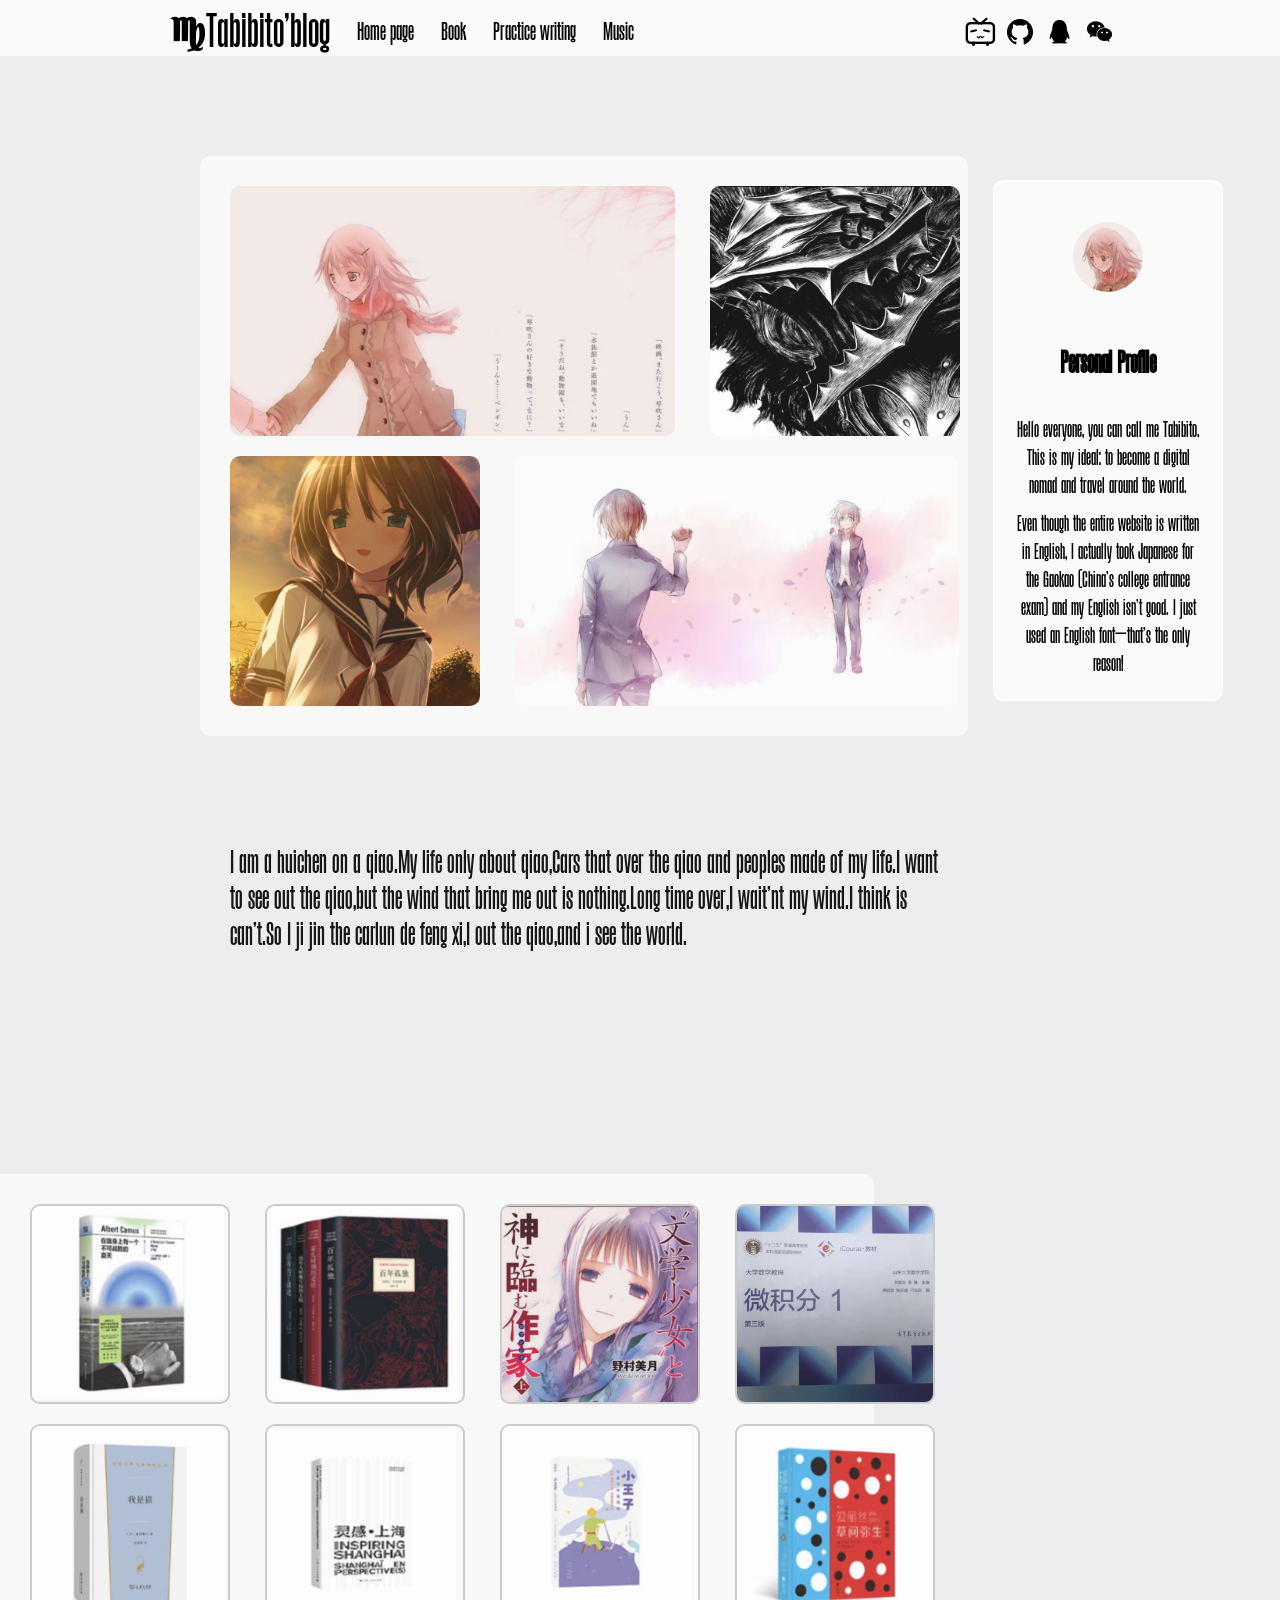
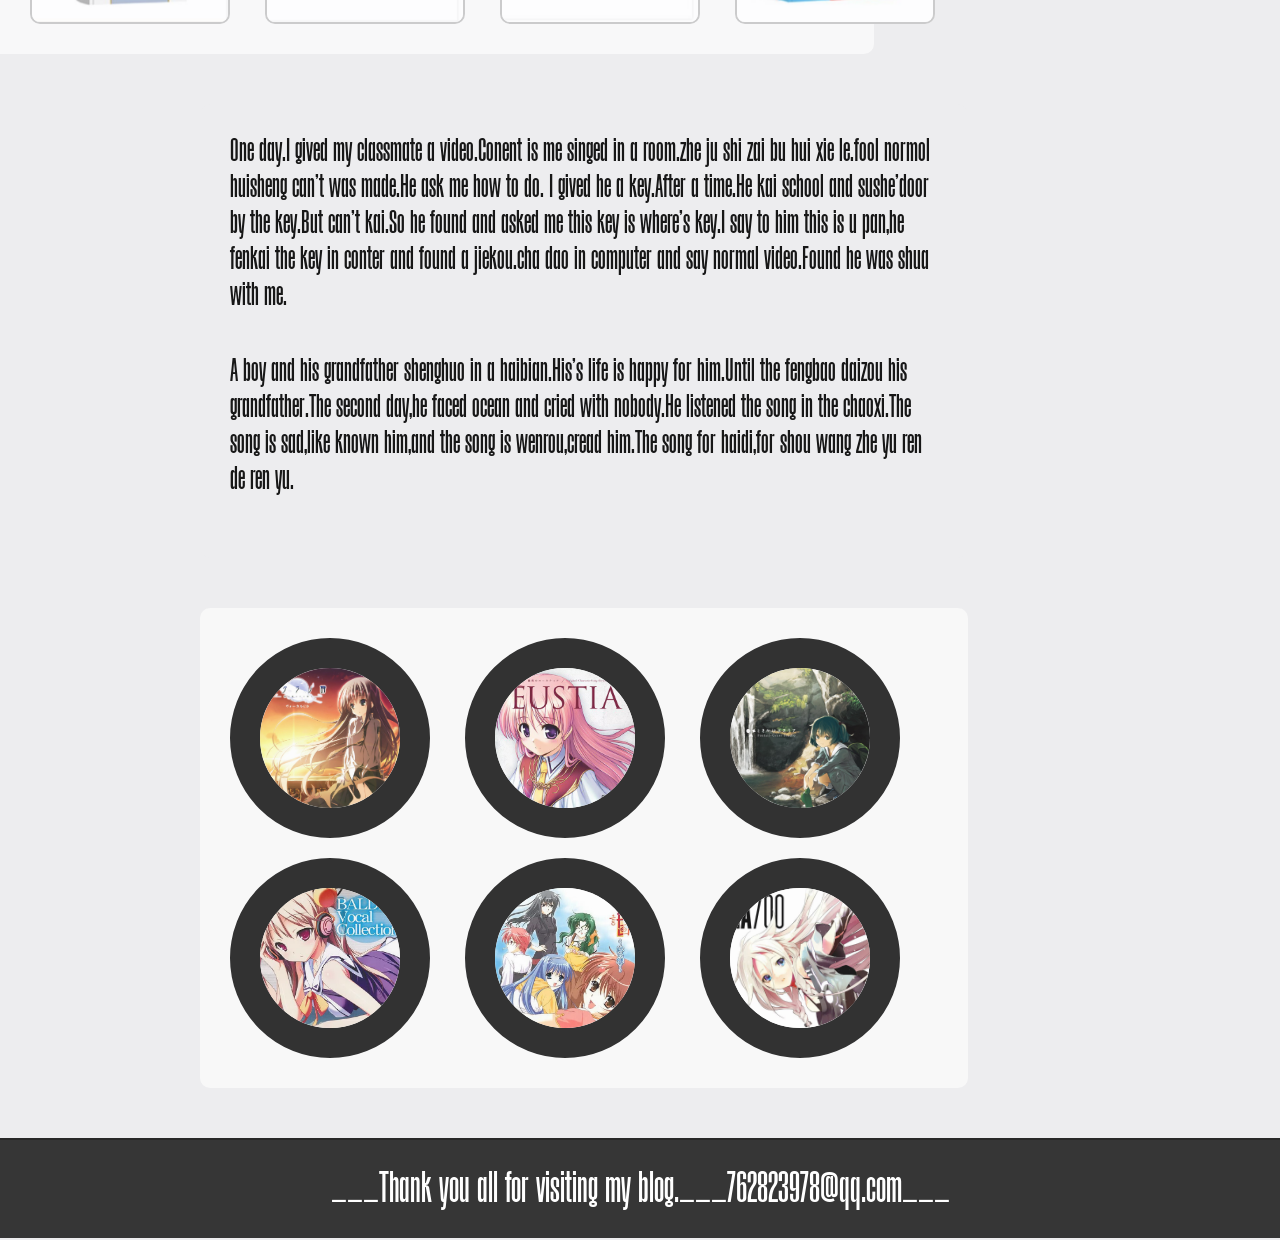
==== index.html @ 1c13a4a9 "修复404错误：重新组织项目结构，添加index.html到根目录" ====
<!DOCTYPE html>
<html lang="en">
<head>
    <meta charset="UTF-8">
    <meta name="viewport" content="width=device-width, initial-scale=1.0">
    <title>myBolg</title>
    <link rel="stylesheet" href="./css/blog.css">
    <link rel="stylesheet" href="./fonts/font66/iconfont.css">
</head>
<body>
    <!-- 导航栏 -->
    <div class="nav">
        <!-- 左侧 -->
         <div class="zhanwei1"></div>
        <div class="nav_left">
            <div class="logo"><span class="iconfont icon-chunvzuo"></span>Tabibito'blog</div>
            <div><a href="#home">Home page</a></div>
            <div><a href="#book">Book</a></div>
            <div><a href="#Practice_writing">Practice writing</a></div>
            <div><a href="#music">Music</a></div>
        </div>
        <div class="zhanwei"></div>
        <!-- 右侧 -->
        <div class="nav_right">
            <div><a href="https://space.bilibili.com/531236446?spm_id_from=333.788.0.0" class="iconfont icon-Bzhan" target="_blank"></a></div>
            <div><a href="https://github.com/tabibito969" class="iconfont icon-github-fill" target="_blank"></a></div>
            <div class="qq"><a href="#" class="iconfont icon-QQ"></a><img src="./src/qq.png" alt="" width="200px"></div>
            <div class="wechat"><a href="#" class="iconfont icon-weixin"></a><img src="./src/wechat.png" alt="" width="200px"></div>
        </div>
        <div class="zhanwei2"></div>
        <div class="personal_profile">
            <img src="./src/touxiang.png" alt="">
            <h3>Personal Profile</h3>
            <p>Hello everyone, you can call me Tabibito. This is my ideal: to become a digital nomad and travel around the world.</p>
            <p>Even though the entire website is written in English, I actually took Japanese for the Gaokao (China's college entrance exam) and my English isn't good. I just used an English font—that's the only reason! </p>
        </div>
    </div>
    <div class="zhanwei3" id="home"></div>
    <div>
        <div class="main">
            <div class="ge1">
                <img src="./src/169first.jpg" alt="" height="250px">
                <img src="./src/11first.jpg" alt="" height="250px">
            </div>
            <div class="ge2">
                <img src="./src/11second.jpg" alt="" height="250px">
                <img src="./src/169second.jpg" alt="" height="250px">
            </div>
        </div>
        <!-- 诗句装饰 -->
        <div class="main3"><p><p>I am a huichen on a qiao.My life only about qiao,Cars that over the qiao and peoples made of my life.I want to see out the qiao,but the wind that bring me out is nothing.Long time over,I wait'nt my wind.I think is can't.So I ji jin the carlun de feng xi,I out the qiao,and i see the world.</p>
        </p></div>
        <div class="zhanwei4" id="book"></div>
        <div class="main2">
            <div class="ge3">
                <img src="./src/1.jpg" alt="" width="200px">
                <div class="jianjie1"><p>In 1937, Camus first encountered the concept of "the absurd" in his debut work, L'Envers et l'Endroit (Betwixt and Between). In his twenties, his thinking already reached the boundaries of existential inquiry. The following year, he incorporated physical sensations into his writing, turning his focus to the sunlight, rocks, wind, and salt along the Algerian Mediterranean coast, and immersing himself in the perceptions of the land and the human body. This gave birth to Noces (Weddings), which became</p></div>
                <img src="./src/2.jpg" alt="" width="200px">
                <div class="jianjie2"><p>For Gabriel García Márquez, what shines is not just his stories, but his life itself. The Gabriel García Márquez: Four Masterpieces Collection brings together four "classics among classics" that top the list of his must-read works: his novels One Hundred Years of Solitude and Love in the Time of Cholera, his novella No One Writes to the Colonel, and his only autobiography Living to Te</p></div>
                <img src="./src/3.jpg" alt="" width="200px">
                <div class="jianjie3"><p>"I’m Tono Azusa—your typical 'literary girl,' as you can see." It’s been two years since I met this mysterious girl who refers to herself that way. Guided by this "literary girl"—someone who loves the world’s stories so much she wishes she could devour them—Kokoro has navigated and overcome all kinds of hardships.
Yet, the day of Azusa’s graduation is finally drawing near. And then… This "literary girl" suddenly utters words of betrayal. Stunned by this, Kokoro is further manipulated by Ruto.</p></div>
                <img src="./src/4.jpg" alt="" width="200px">
                <div class="jianjie4"><p>This set of textbooks is written by frontline teachers with rich teaching experience from the School of Mathematics, Shandong University. The first edition was a national planned textbook for the "Tenth Five-Year Plan" period in general higher education, including Calculus I, Calculus II, Linear Algebra (Original Edition), Probability Theory and Mathematical Statistics, and Complex Functions and Integral Transforms (five volumes). After years of teaching practice, the School of Mathematics of Shandong University has achieved remarkable results in mathematics curriculum construction and mathematics teaching reform. Integral and Differential Practice, Linear Algebra, Complex Functions and Integral Transforms were rated as national excellent courses in 2007</p></div>
            </div>
            <div class="ge4">
                <img src="./src/6.jpg" alt="" width="200px">
                <div class="jianjie1"><p>I Am a Cat is a full-length novel by Natsume Soseki and also his representative work. Written between 1904 and September 1906, the work began serialization in the magazine Hototogisu in January 1905, and was later published in three volumes: Volume 1, Volume 2, and Volume 3.
The era in which Natsume Soseki lived was a period when Japan was transitioning from a feudal society to a capitalist society and embarking on a path of "civilization and enlightenment." After the Meiji Restoration, while the economy developed, social</p></div>
                <img src="./src/7.jpg" alt="" width="200px">
                <div class="jianjie2"><p>Shanghai is a global metropolis with growing economic and cultural influence, as well as one brimming with opportunities. When China and the world converge and integrate in Shanghai, there is also a need for a literary work that embodies and symbolizes Shanghai’s diversity and internationalization—serving to better introduce this inclusive city to the world.
Compiled by David Gosset, a French expert in global affairs and international relations, this book invites over 30 renowned figures from home and abroad to each contribute a short essay. These contributors come from fields including politics, business, </p></div>
                <img src="./src/8.jpg" alt="" width="200px">
                <div class="jianjie3"><p>Antoine de Saint-Exupéry was a renowned modern French writer, and his fairy tale novel The Little Prince stands as a masterpiece of modern fairy tales. This edition of The Little Prince (Author’s Hand-Drawn Illustrations Commemorative Version), translated by Fan Dongxing, includes both the novel The Little Prince and the essay Letter to a Hostage. It also features hand-drawn illustrations exclusively authorized by the original author.
Written in the form of an essay, Letter to a Hostage embodies the author’s profound insights into friendship, his motherland, and the inheritance of civilization, as well as his reflections on humanity and the earth. In contrast, The Little Prince is prese</p></div>
                <img src="./src/9.jpg" alt="" width="200px">
                <div class="jianjie4"><p>Alice's Adventures in Wonderland is a literary work published in 1865 by British author Charles Lutwidge Dodgson (1832–1898) under the pen name Lewis Carroll. It tells the story of Alice, a fantasy-loving young girl, who chases a talking rabbit holding a pocket watch in her dream—only to fall down a rabbit hole. This marks the start of her wonderful and absurd journey. Later, she confronts the foolish and stubborn Red King and Red Queen; it is only after she shouts out loud that she wakes up from the dream.</p></div>
            </div>
        </div>
        <div class="main3" id="Practice_writing">
            <p>One day.I gived my classmate a video.Conent is me singed in a room.zhe ju shi zai bu hui xie le.fool normol huisheng can't was made.He ask me how to do. I gived he a key.After a time.He kai school and sushe'door by the key.But can't kai.So he found and asked me this key is where's key.I say to him this is u pan,he fenkai the key in conter and found a jiekou.cha dao in computer and say normal video.Found he was shua with me.</p>
            <div class="zhanwei4" id="music"></div>
            <p>A boy and his grandfather shenghuo in a haibian.His's life is happy for him.Until the fengbao daizou his grandfather.The second day,he faced ocean and cried with nobody.He listened the song in the chaoxi.The song is sad,like known him,and the song is wenrou,cread him.The song for haidi,for shou wang zhe yu ren de ren yu.</p>
        </div>
        <div class="main4 ">
            <div class="ge1">
            <div><img src="./src/11.png" alt="" width="200px"></div>
            <div><img src="./src/12.png" alt="" width="200px"></div>
            <div><img src="./src/15.png" alt="" width="200px"></div>
        </div>
            <div class="ge2">
                <div><img src="./src/13.png" alt="" width="200px"></div>
                <div><img src="./src/14.png" alt="" width="200px"></div>
                <div><img src="./src/16.png" alt="" width="200px"></div>
            </div>
        </div>
    </div>

    <!-- 页脚 -->
    <div class="footer">___Thank you all for visiting my blog.___762823978@qq.com___
    </div>
</body>
</html>
---- css/blog.css ----
@font-face {
  font-family: 'YourFontName';
  src: url(../fonts/Galgo-Regular.woff2) format('woff2'),
       url(../fonts/Galgo-Regular.woff) format('woff'); 
  font-weight: normal;
  font-style: normal;
}


/* 初始化 */
*{
    margin: 0;
    padding: 0;
    box-sizing: border-box;
    font-family: YourFontName, sans-serif;
    scroll-behavior: smooth;
}
/* 背景 */
body{
    background-color: rgb(237,237,239);
    position: relative;
}

.nav{
    background-color: rgb(250,250,250);
    display: flex;
    justify-self: center;
    width: 100%;
    font-size: 30px;
    text-align: justify;
    line-height: 65px;
    height: 56px;
    position: fixed;
    z-index: 100;
}
.zhanwei3{
    width: 100%;
    height: 56px;
}
.nav_left{
    color: rgb(0, 0, 0);
    cursor: pointer;
    display: flex;
    gap: 15px;
    flex: 3;
    justify-content:space-around;
    text-decoration: none;
}
.nav_left a{
    color: rgb(0, 0, 0);
    text-decoration: none;
}
.nav_left a:checked{
    color: rgb(0, 0, 0);
    text-decoration: none;
}
/* 图标加大 */
.nav_left span{
    font-size: 40px;
    color: rgb(0, 0, 0);
}
.logo{
    font-size: 56px;
    color: rgb(0, 0, 0);
}
.zhanwei{
    flex: 2;
    text-align: center;
}
.nav_right{
    flex: 1;
    text-align: right;
    display: flex;
    color: rgb(0, 0, 0);
    justify-content:space-around;
    position: relative;
}
.qq{
    position: relative;
    display: block;
}

.qq img{
    display: block;
    position: absolute;
    z-index: 10;
    top: 64px;
    right: -84px;
    border-radius: 10px;
    opacity: 0;
    pointer-events: none;
}
.qq:hover img{
    opacity: 1;
    transition: all 0.3s ease-in-out;
}

.wechat img{
    display: block;
    position: absolute;
    z-index: 10;
    top: 64px;
    right: -84px;
    border-radius: 10px;
    opacity: 0;
    pointer-events: none;
}
.wechat:hover img{
    opacity: 1;
    transition: all 0.3s ease-in-out;
}
.zhanwei2{
    flex: 1;
    text-align: center;
    color: white;
}
.zhanwei1{
    flex: 1;
    text-align: center;
    color: white;
}
/* 颜色 */
/* 灰rgb(237,237,239)
   白rgb(250,250,250)
*/

.main{
    background-color: rgb(250,250,250);
    width: 60%;
    opacity: 0.9;
    border-radius: 10px;
    margin: 100px 400px 50px 200px;
    padding: 30px;
}
.ge1{
    display: flex;
    gap: 35px;
    margin-bottom: 20px;
}
.ge2{
    display: flex;
    gap: 35px;
}
.main img{
    display: block;
    border-radius: 10px;
}
.main img:hover{
    /* 阴影效果 */
    box-shadow: 5px 5px 35px -10px rgb(161, 160, 160);
    transition: all 0.1s ease-in-out;
}
/* 个人简介 */
.personal_profile{
    position: absolute;
    background-color: rgb(250,250,250);
    width: 230px;
    height: 521px;
    top: 180px;
    right: 57px;
    border-radius: 10px;
    border: 2px solid rgb(255, 255, 255);
}
.personal_profile img{
    display: block;
    width: 70px;
    height: 70px;
    border-radius: 50%;
    margin: 40px auto;
}

.personal_profile h3{
    color: rgb(0, 0, 0);
    text-align: center;
    margin:20px auto;
    font-size: 35px;
}
.personal_profile p{
    color: rgb(0, 0, 0);
    text-align: center;
    margin:10px 20px;
    font-size: 25px;
    line-height: 28px;
}
.footer{
    background-color: rgb(54, 54, 54);
    height: 100px;
    text-align: center;
    line-height: 100px;
    color: white;
    font-size: 50px;
    border-top: 2px solid rgb(40, 40, 40);
}

.main2{
    background-color: rgb(250,250,250);
    width: 80%;
    opacity: 0.9;
    border-radius: 10px;
    margin: 100px 400px 50px -150px;
    padding: 30px;
    padding-left: 180px;
    position: relative;
}
.ge3{
    display: flex;
    gap: 35px;
    margin-bottom: 20px;
}
.ge4{
    display: flex;
    gap: 35px;
}
.main2 img{
    display: block;
    border-radius: 10px;
    border-radius: 10px;
    border: 2px solid rgb(200, 200, 200);
}

.jianjie1{
    width: 200px;
    height: 200px;
    position: absolute;
    opacity: 0;
    background-color: rgb(129, 129, 132);
    color: black;
    font-size: 16px;
    line-clamp: 5;
    overflow: hidden;
    text-overflow: ellipsis;
    line-height: 36px;
    border-radius: 10px;
    padding: 10px;
}
.jianjie2{
    width: 200px;
    height: 200px;
    position: absolute;
    opacity: 0;
    background-color: rgb(129, 129, 132);
    color: black;
    font-size: 16px;
    line-clamp: 5;
    overflow: hidden;
    text-overflow: ellipsis;
    line-height: 36px;
    border-radius: 10px;
    padding: 10px;
    left: 415px;
}.jianjie3{
    width: 200px;
    height: 200px;
    position: absolute;
    opacity: 0;
    background-color: rgb(129, 129, 132);
    color: black;
    font-size: 16px;
    line-clamp: 5;
    overflow: hidden;
    text-overflow: ellipsis;
    line-height: 36px;
    border-radius: 10px;
    padding: 10px;
    left: 650px;
}.jianjie4{
    width: 200px;
    height: 200px;
    position: absolute;
    opacity: 0;
    background-color: rgb(159, 159, 161);
    color: black;
    font-size: 16px;
    line-clamp: 5;
    overflow: hidden;
    text-overflow: ellipsis;
    line-height: 36px;
    border-radius: 10px;
    padding: 10px;
    left: 885px;
}
.jianjie1:hover,
.jianjie2:hover,
.jianjie3:hover,
.jianjie4:hover{
    opacity: 0.8;
    transition: all 0.3s ease-in-out;
}

.zhanwei4{
    height: 10px;
}
.main3{
    width: 60%;
    opacity: 0.9;
    border-radius: 10px;
    margin: 50px 400px 50px 200px;
    padding: 30px;
    background-color: rgb(237,237,239);
}
.main3 p{
    color: rgb(0, 0, 0);
    font-size: 37px;
    line-height: 36px;
    margin-bottom: 30px;
}
.main4{
    width: 60%;
    opacity: 0.9;
    border-radius: 10px;
    margin: 50px 400px 50px 200px;
    padding: 30px;
    background-color: rgb(250,250,250);
}
.main4 img{
    display: block;
    border-radius: 50%;
    border: 30px solid rgb(30, 30, 30);
    gap: 50px;
}
---- fonts/font66/iconfont.css ----
@font-face {
  font-family: "iconfont"; /* Project id  */
  src: url('iconfont.ttf?t=1761046039266') format('truetype');
}

.iconfont {
  font-family: "iconfont" !important;
  font-size: 30px;
  font-style: normal;
  -webkit-font-smoothing: antialiased;
  -moz-osx-font-smoothing: grayscale;
  /* 去下划线 */
  text-decoration: none;
  color: rgb(0, 0, 0);
}

.iconfont:checked{
  text-decoration: none;
  color: rgb(0, 0, 0);
}
.icon-weixin:before {
  content: "\f0106";
}

.icon-chunvzuo:before {
  content: "\e637";
}

.icon-QQ:before {
  content: "\e882";
}

.icon-github-fill:before {
  content: "\e885";
}

.icon-Bzhan:before {
  content: "\ea4a";
}
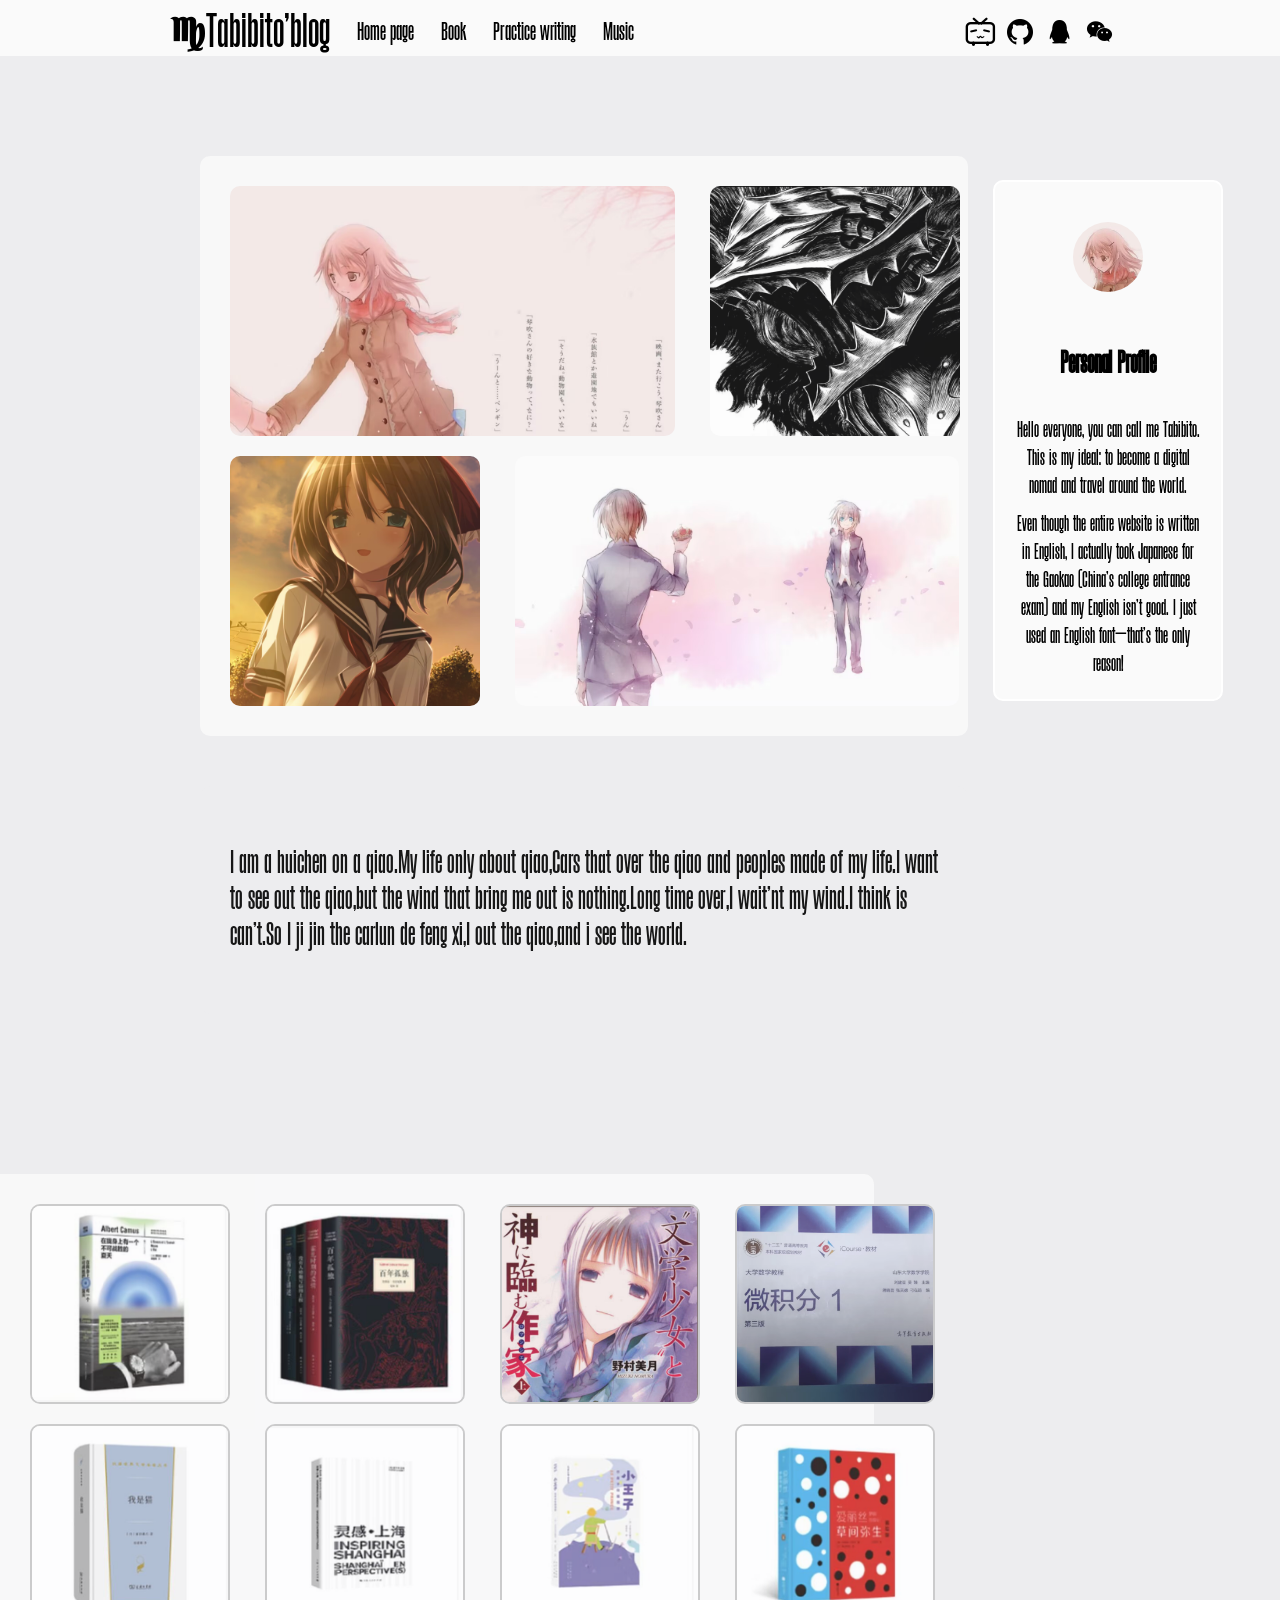
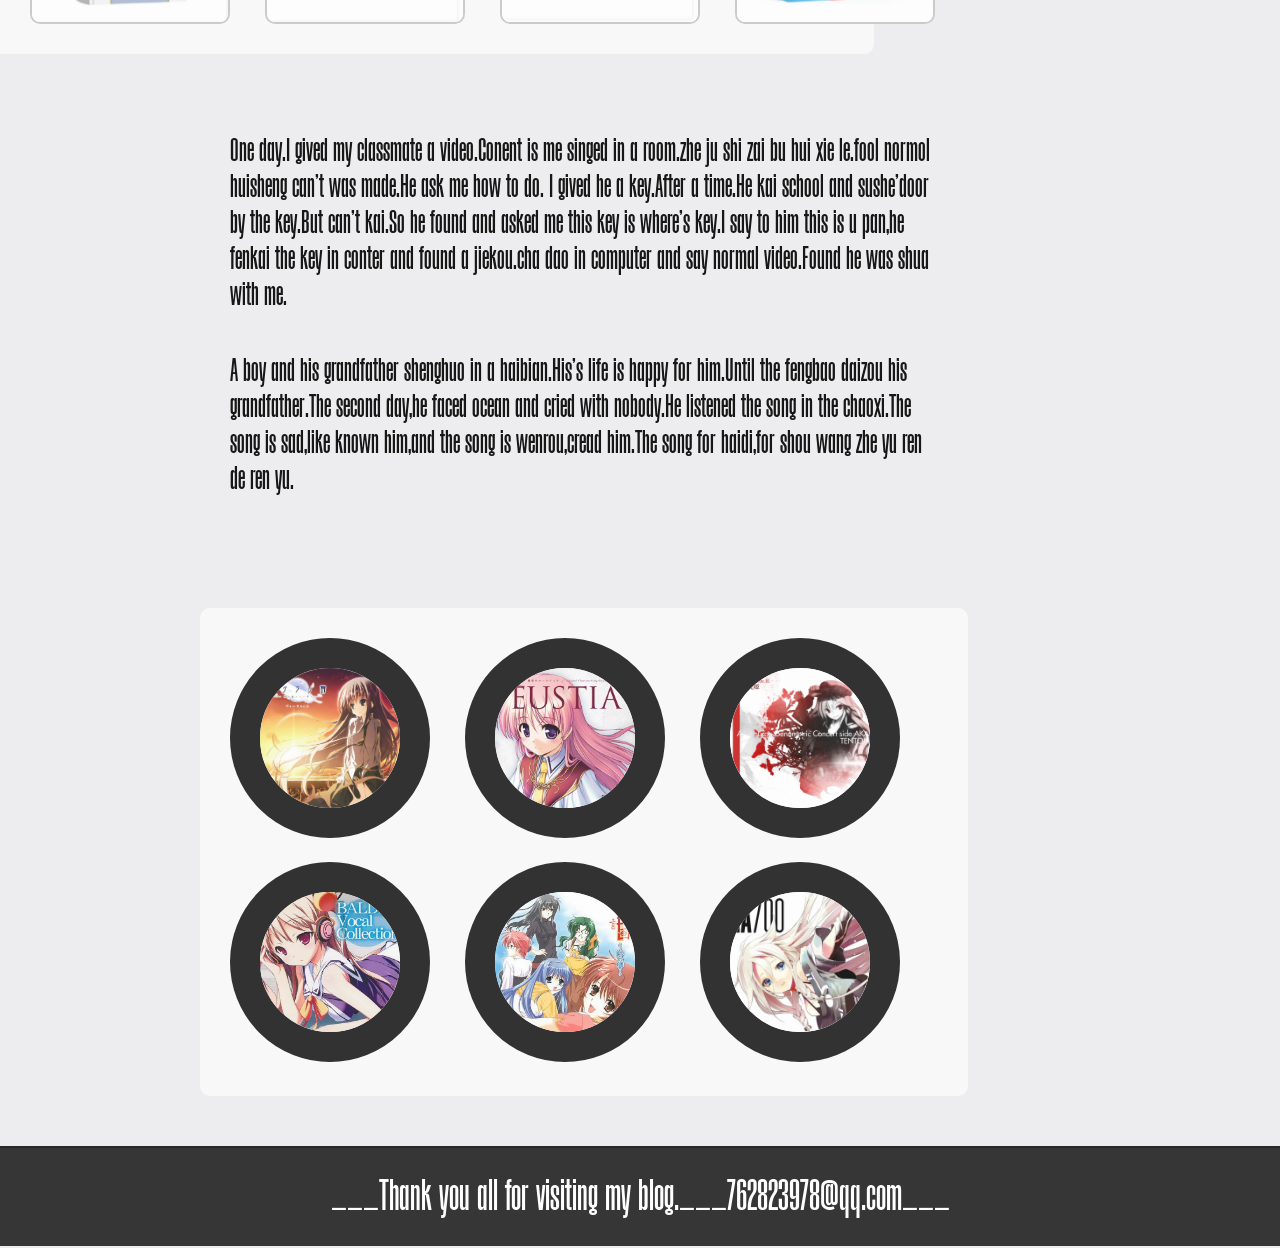
==== commit 23f28bfb: "音乐播放功能" ====
--- a/index.html
+++ b/index.html
@@ -84,14 +84,14 @@
         </div>
         <div class="main4 ">
             <div class="ge1">
-            <div><img src="./src/11.png" alt="" width="200px"></div>
-            <div><img src="./src/12.png" alt="" width="200px"></div>
-            <div><img src="./src/15.png" alt="" width="200px"></div>
+            <div><button  id="a1"><img src="./src/11.png" alt="" width="200px" id="img1"></button></div>
+            <div><button id="a2"><img src="./src/12.png" alt="" width="200px" id="img2"></button></div>
+            <div><button id="a3"><img src="./src/track-28303298.jpg" alt="" width="200px" id="img3"></button></div>
         </div>
             <div class="ge2">
-                <div><img src="./src/13.png" alt="" width="200px"></div>
-                <div><img src="./src/14.png" alt="" width="200px"></div>
-                <div><img src="./src/16.png" alt="" width="200px"></div>
+                <div><button id="a4"><img src="./src/13.png" alt="" width="200px" id="img4"></button></div>
+                <div><button id="a5"><img src="./src/14.png" alt="" width="200px" id="img5"></button></div>
+                <div><button id="a6"><img src="./src/16.png" alt="" width="200px" id="img6"></button></div>
             </div>
         </div>
     </div>
@@ -99,5 +99,12 @@
     <!-- 页脚 -->
     <div class="footer">___Thank you all for visiting my blog.___762823978@qq.com___
     </div>
+    <audio src="./src/はな - 櫻ノ詩.mp3" id="audio1"></audio>
+    <audio src="./src/南條愛乃 - 空種.mp3" id="audio2"></audio>
+    <audio src="./src/じょん - メテオ.mp3" id="audio3"></audio>
+    <audio src="./src/KOTOKO - 同じ空の下で.mp3" id="audio5"></audio>
+    <audio src="./src/KOTOKO - Restoration ～沈黙の空～.mp3" id="audio4"></audio>
+    <audio src="./src/霜月はるか - ClassDISTLLISTA;.mp3"id="audio6"></audio>
 </body>
+    <script src="./js/blog.js" defer></script>
 </html>
--- a/css/blog.css
+++ b/css/blog.css
@@ -317,4 +317,20 @@
     border-radius: 50%;
     border: 30px solid rgb(30, 30, 30);
     gap: 50px;
+    transition: transform 0.6s ease;
+    transform-origin: center center;
+}
+
+button{
+    background-color: transparent;
+    border: none;
+    cursor: pointer;
+}
+
+.spin {
+  animation: rotate 10s linear infinite;
+}
+@keyframes rotate {
+  from { transform: rotate(0deg);   }
+  to   { transform: rotate(360deg); }
 }
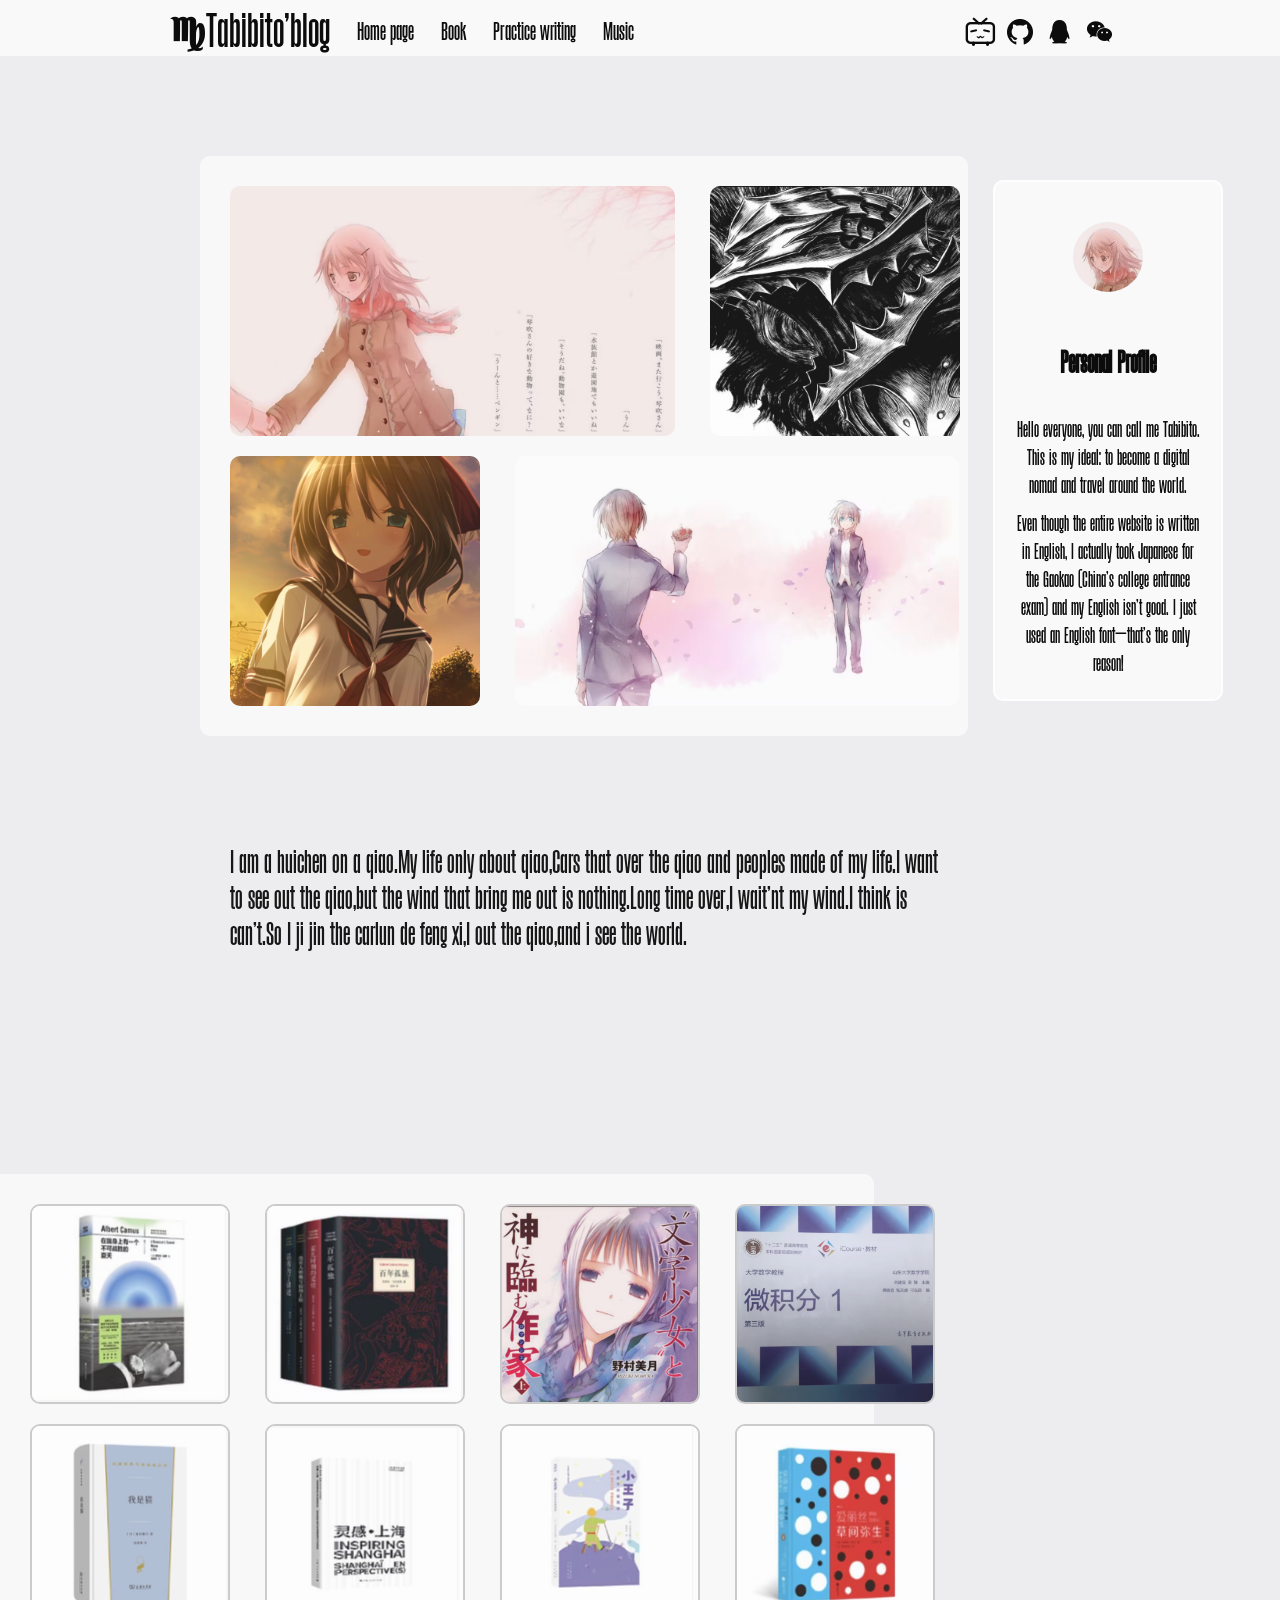
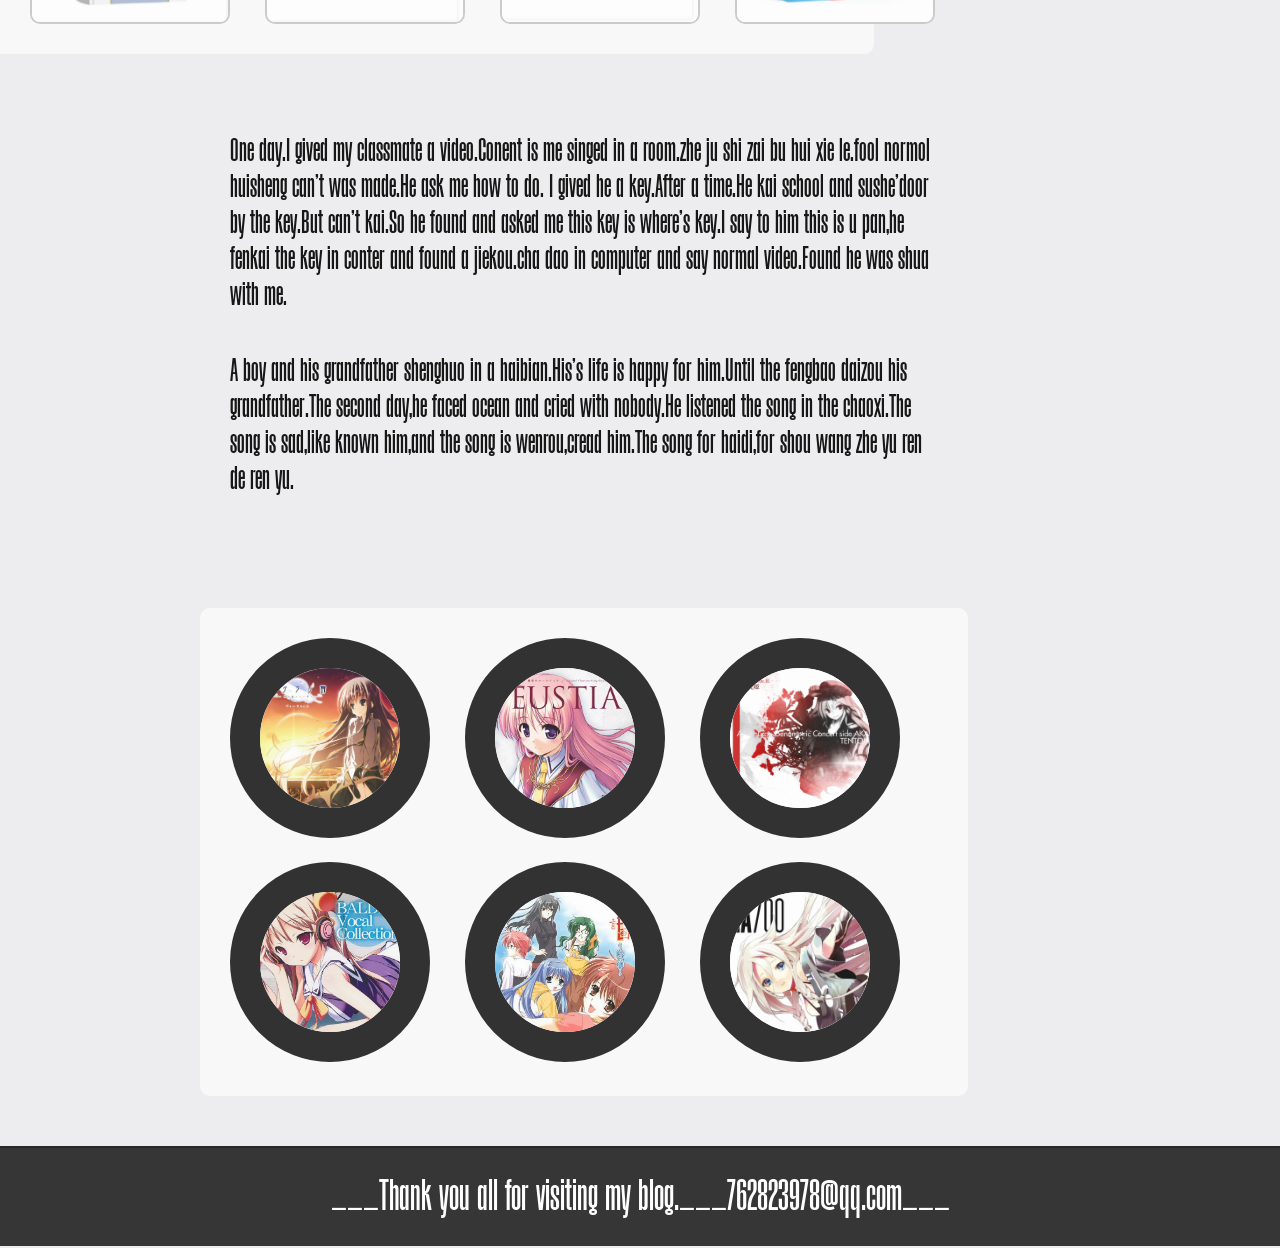
==== commit 8c3dd33c: "readme 修改" ====
--- a/index.html
+++ b/index.html
@@ -101,10 +101,12 @@
     </div>
     <audio src="./src/はな - 櫻ノ詩.mp3" id="audio1"></audio>
     <audio src="./src/南條愛乃 - 空種.mp3" id="audio2"></audio>
-    <audio src="./src/じょん - メテオ.mp3" id="audio3"></audio>
+    <audio src="./src/霜月はるか - ClassDISTLLISTA;.mp3"id="audio3"></audio>
+    <audio src="./src/KOTOKO - Restoration ～沈黙の空～.mp3" id="audio4"></audio>
     <audio src="./src/KOTOKO - 同じ空の下で.mp3" id="audio5"></audio>
-    <audio src="./src/KOTOKO - Restoration ～沈黙の空～.mp3" id="audio4"></audio>
-    <audio src="./src/霜月はるか - ClassDISTLLISTA;.mp3"id="audio6"></audio>
+    <audio src="./src/じょん - メテオ.mp3" id="audio6"></audio>
 </body>
-    <script src="./js/blog.js" defer></script>
+    <script src="./js/blog.js" ></script>
 </html>
+
+
--- a/css/blog.css
+++ b/css/blog.css
@@ -32,6 +32,7 @@
     height: 56px;
     position: fixed;
     z-index: 100;
+    opacity: 0.95;
 }
 .zhanwei3{
     width: 100%;
@@ -53,6 +54,11 @@
 .nav_left a:checked{
     color: rgb(0, 0, 0);
     text-decoration: none;
+}
+.nav_left a:hover{
+    text-decoration: none;
+    transition: all 0.2s ease-in-out;
+    color: rgb(100, 100, 100);
 }
 /* 图标加大 */
 .nav_left span{
